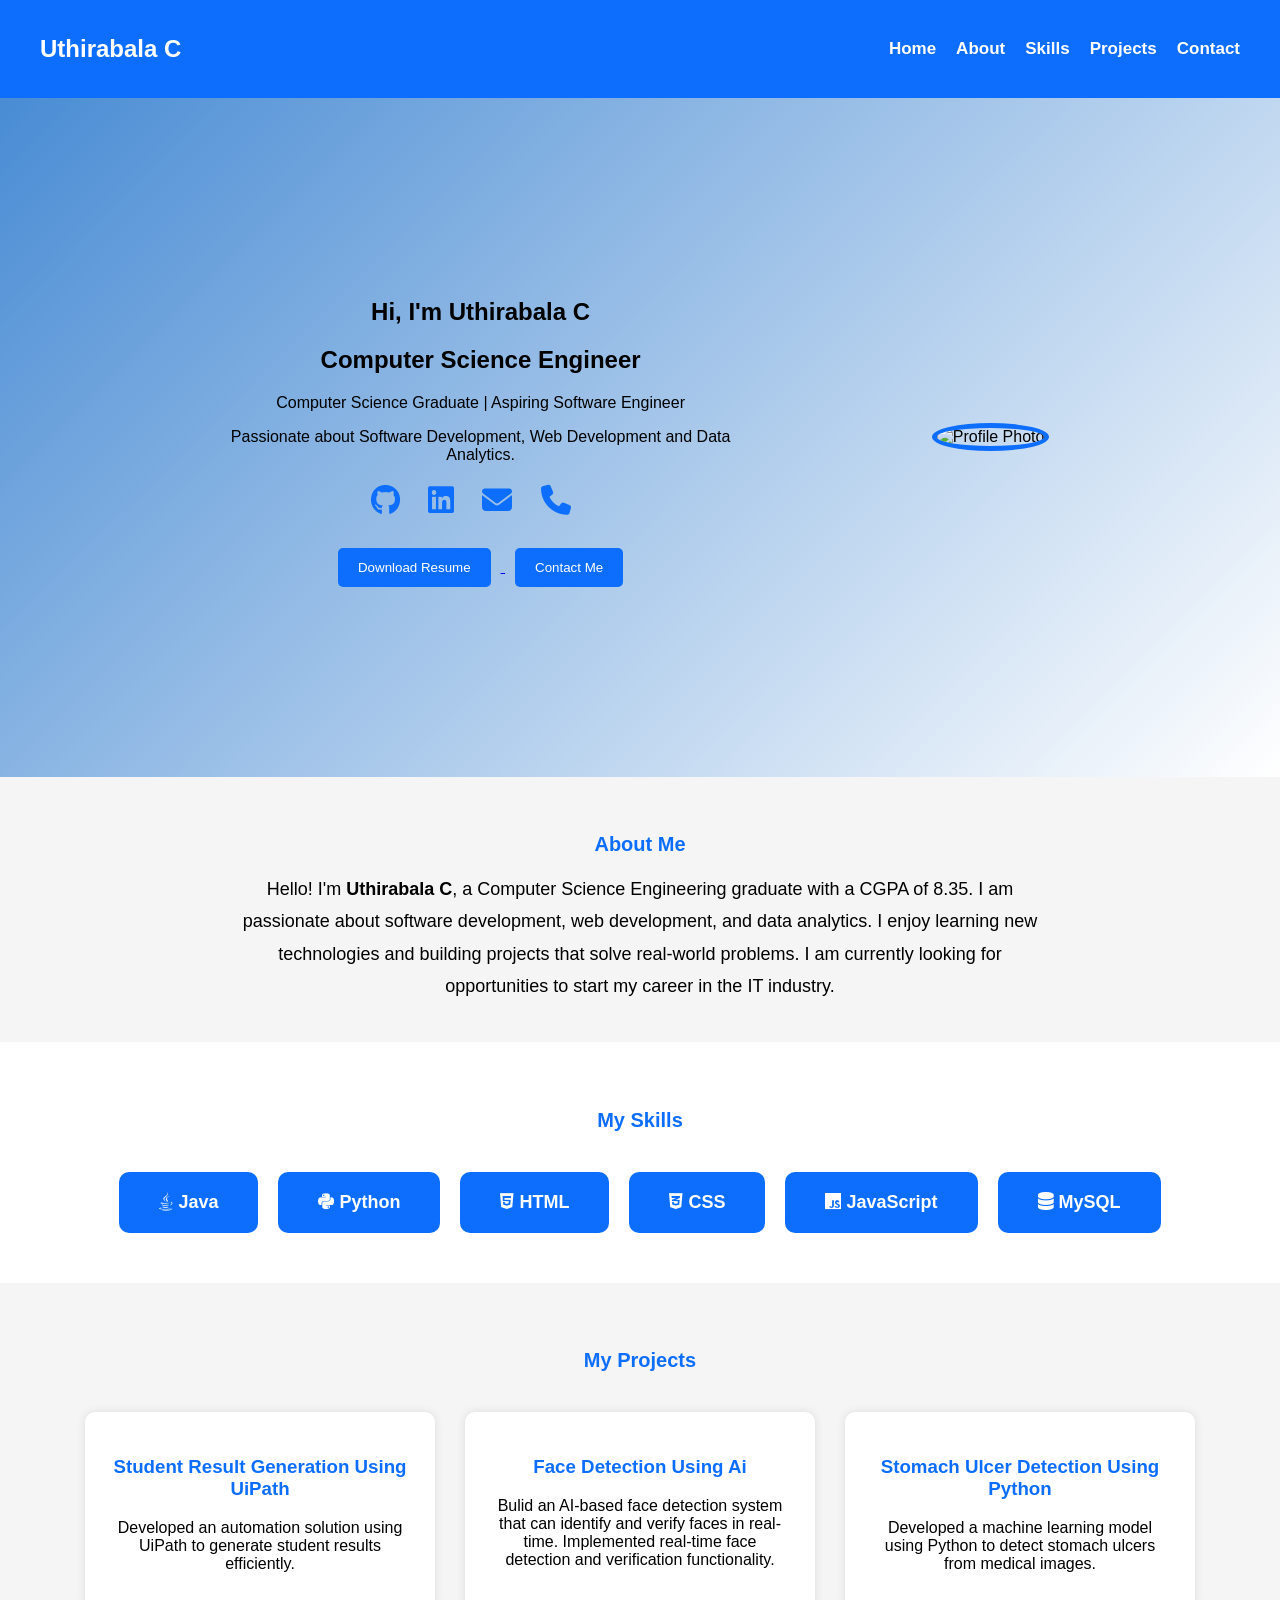
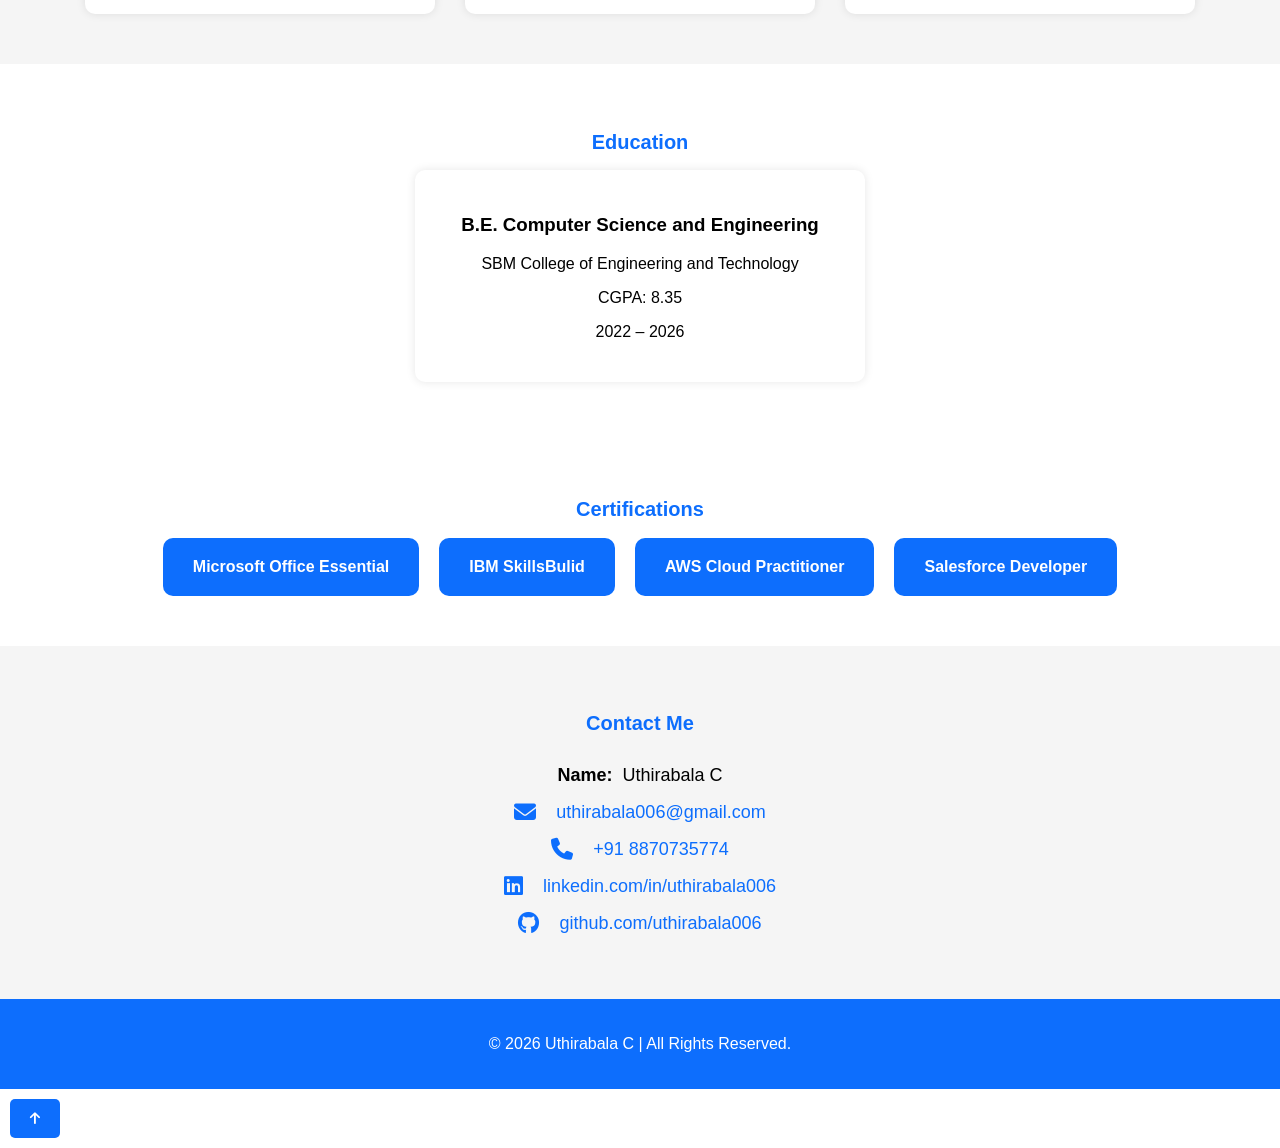
==== index.html @ cbb1283b "Rename intel.html to index.html" ====
<!DOCTYPE html>
<html lang="en">
<head>
    <meta charset="UTF-8">
    <meta name="viewport" content="width=device-width, initial-scale=1.0">
    <title>Uthirabala Portfolio</title>
    <link rel="stylesheet" href="style.css">
    <link rel="stylesheet" href="https://cdnjs.cloudflare.com/ajax/libs/font-awesome/6.6.0/css/all.min.css">
</head>
<body>
<header>
    <nav>
        <h2>Uthirabala C</h2>

        <ul>
            <li><a href="#home">Home</a></li>
            <li><a href="#about">About</a></li>
            <li><a href="#skills">Skills</a></li>
            <li><a href="#projects">Projects</a></li>
            <li><a href="#contact">Contact</a></li>
        </ul>
    </nav>
</header>
<section id="home">

    <div class="home-content">

        <div class="text">

            <h1>Hi, I'm Uthirabala C</h1>

            <h2>Computer Science Engineer</h2>

            <p>
                Computer Science Graduate | Aspiring Software Engineer 
            </p>

            <p>
                Passionate about Software Development,
                Web Development and Data Analytics.
            </p>
            <div class="social-icons">

    <a href="https://github.com/uthirabala006" target="_blank">
        <i class="fa-brands fa-github"></i>
    </a>

    <a href="https://www.linkedin.com/in/uthirabala006" target="_blank">
        <i class="fa-brands fa-linkedin"></i>
    </a>

    <a href="mailto:uthirabala006@gmail.com">
        <i class="fa-solid fa-envelope"></i>
    </a>

    <a href="tel:+918870735774">
        <i class="fa-solid fa-phone"></i>
    </a>

</div>

           <a href="assets/resume.pdf" download>
    <button>Download Resume</button>
</a>

            <button>Contact Me</button>

        </div>

        <div class="image">

            <img src="images/profile.jpg" alt="Profile Photo">

        </div>

    </div>

</section>
<section id="about">
    <h2>About Me</h2>

    <p>
        Hello! I'm <strong>Uthirabala C</strong>, a Computer Science Engineering graduate with a CGPA of 8.35.
        I am passionate about software development, web development, and data analytics.
        I enjoy learning new technologies and building projects that solve real-world problems.
        I am currently looking for opportunities to start my career in the IT industry.
    </p>
</section>
<section id="skills">

    <h2>My Skills</h2>

    <div class="skills-container">

       <div class="skill-card">
    <i class="fa-brands fa-java"></i>
    Java
</div>

<div class="skill-card">
    <i class="fa-brands fa-python"></i>
    Python
</div>

<div class="skill-card">
    <i class="fa-brands fa-html5"></i>
    HTML
</div>

<div class="skill-card">
    <i class="fa-brands fa-css3-alt"></i>
    CSS
</div>

<div class="skill-card">
    <i class="fa-brands fa-js"></i>
    JavaScript
</div>

<div class="skill-card">
    <i class="fa-solid fa-database"></i>
    MySQL
</div>

    </div>

</section>
<section id="projects">

    <h2>My Projects</h2>

    <div class="projects-container">

        <div class="project-card">
            <h3>Student Result Generation Using UiPath</h3>
            <p>
                Developed an automation solution using UiPath to generate student results efficiently.
            </p>
        </div>

        <div class="project-card">
            <h3>Face Detection Using Ai</h3>
            <p>
                Bulid an AI-based face detection system that can identify and verify faces in real-time.
                Implemented real-time face detection and verification functionality.
            </p>
        </div>

        <div class="project-card">
            <h3>Stomach Ulcer Detection Using Python</h3>
            <p>
                Developed a machine learning model using Python to detect stomach ulcers from medical images.
            </p>
        </div>

</section>
<section id="education">

    <h2>Education</h2>

    <div class="education-card">
        <h3>B.E. Computer Science and Engineering</h3>

        <p>SBM College of Engineering and Technology</p>

        <p>CGPA: 8.35</p>

        <p>2022 – 2026</p>
    </div>

</section>
<section id="certifications">

    <h2>Certifications</h2>

    <div class="cert-container">

        <div class="cert-card">
            Microsoft Office Essential 
        </div>

        <div class="cert-card">
            IBM SkillsBulid
        </div>

        <div class="cert-card">
            AWS Cloud Practitioner 
        </div>

        <div class="cert-card">
           Salesforce Developer
        </div>

    </div>

</section>
<section id="contact">

    <h2>Contact Me</h2>

    <p><strong>Name:</strong> Uthirabala C</p>

    <p>
    <i class="fa-solid fa-envelope"></i>
    <a href="mailto:uthirabala006@gmail.com">
        uthirabala006@gmail.com
    </a>
</p>

<p>
    <i class="fa-solid fa-phone"></i>
    <a href="tel:+918870735774">
        +91 8870735774
    </a>
</p>

<p>
    <i class="fa-brands fa-linkedin"></i>
    <a href="https://www.linkedin.com/in/uthirabala006" target="_blank">
        linkedin.com/in/uthirabala006
    </a>
</p>

<p>
    <i class="fa-brands fa-github"></i>
    <a href="https://github.com/uthirabala006" target="_blank">
        github.com/uthirabala006
    </a>
</p>

</section>
<footer>

    <p>© 2026 Uthirabala C | All Rights Reserved.</p>

</footer>

    <script src="script.js"></script>
    <button onclick="topFunction()" id="topBtn">

<i class="fa-solid fa-arrow-up"></i>

</button>
</body>
</html>
---- style.css ----
html{
    scroll-behavior: smooth;
}
body{
    margin:0;
    font-family:Arial,sans-serif;
}

nav{
    display:flex;
    justify-content:space-between;
    align-items:center;
    background:#0d6efd;
    color:white;
    padding:15px 40px;

    position:sticky;
    top:0;
    z-index:1000;
}

nav ul{
    list-style:none;
    display:flex;
    gap:20px;
}

nav a{
    color:white;
    text-decoration:none;
}
nav a{
    font-size: 17px;
    font-weight: 600;
}
nav a:hover{
    color:yellow;
}

#home{
    text-align:center;
    padding:100px 20px;
}
#home{
    background:linear-gradient(135deg,#498cd4,#ffffff);
    padding:100px 50px;
}

button{
    padding:12px 20px;
    margin:10px;
    border:none;
    background:#0d6efd;
    color:white;
    cursor:pointer;
    border-radius:5px;
}
button:hover,
.resume-btn:hover{
    transform:scale(1.05);
    transition:0.3s;
}
#about{
    padding:40px 30px;
    background:#f5f5f5;
    text-align:center;
}

#about h2{
    color:#0d6efd;
    font-size:20px;
}

#about p{
    max-width:800px;
    margin:auto;
    font-size:18px;
    line-height:1.8;
}
#skills{
    padding:50px 40px;
    text-align:center;
}

#skills h2{
    color:#0d6efd;
    font-size:20px;
    margin-bottom:40px;
}

.skills-container{
    display:flex;
    flex-wrap:wrap;
    justify-content:center;
    gap:20px;
}

.skill-card{
    background:#0d6efd;
    color:white;
    padding:20px 40px;
    border-radius:10px;
    font-size:18px;
    font-weight:bold;
    transition:0.3s;
}


.skill-card:hover{
    transform:scale(1.1);
}
#projects{
    padding:50px 40px;
    background:#f5f5f5;
    text-align:center;
}

#projects h2{
    color:#0d6efd;
    font-size:20px;
    margin-bottom:40px;
}

.projects-container{
    display:flex;
    flex-wrap:wrap;
    justify-content:center;
    gap:30px;
}

.project-card{
    width:300px;
    background:white;
    padding:25px;
    border-radius:10px;
    box-shadow:0 0 10px rgba(0,0,0,0.1);
    transition:0.3s;
}

.project-card:hover{
    transform:translateY(-10px);
}

.project-card h3{
    color:#0d6efd;
}
#education,
#certifications{
    padding:50px 40px;
    text-align:center;
}

#education h2,
#certifications h2{
    color:#0d6efd;
    font-size:20px;
}

.education-card{
    width:400px;
    margin:auto;
    background:white;
    padding:25px;
    border-radius:10px;
    box-shadow:0 0 10px rgba(0,0,0,0.1);
}

.cert-container{
    display:flex;
    justify-content:center;
    gap:20px;
    flex-wrap:wrap;
}

.cert-card{
    background:#0d6efd;
    color:white;
    padding:20px 30px;
    border-radius:10px;
    font-weight:bold;
}
.home-content{
    display:flex;
    justify-content:space-around;
    align-items:center;
    flex-wrap:wrap;
    padding:80px;
}

.image img{
    width:250px;
    height:250px;
    border-radius:50%;
    object-fit:cover;
    border:5px solid #0d6efd;
}

.text{
    max-width:500px;
}
#contact{
    padding:50px 40px;
    text-align:center;
    background:#f5f5f5;
}

#contact h2{
    color:#0d6efd;
    font-size:20px;
    margin-bottom:30px;
}

#contact p{
    font-size:18px;
    margin:15px;
}

#contact a{
    color:#0d6efd;
    text-decoration:none;
}

#contact a:hover{
    text-decoration:underline;
}
footer{
    background:#0d6efd;
    color:white;
    text-align:center;
    padding:20px;
}
#contact i{
    color:#0d6efd;
    margin-right:10px;
    font-size:22px;
}

#contact p{
    display:flex;
    justify-content:center;
    align-items:center;
    gap:10px;
}
.social-icons{
    margin:20px 0;
}

.social-icons a{
    text-decoration:none;
    margin-right:20px;
    color:#0d6efd;
    font-size:30px;
    transition:0.3s;
}

.social-icons a:hover{
    color:#084298;
    transform:translateY(-5px);
}
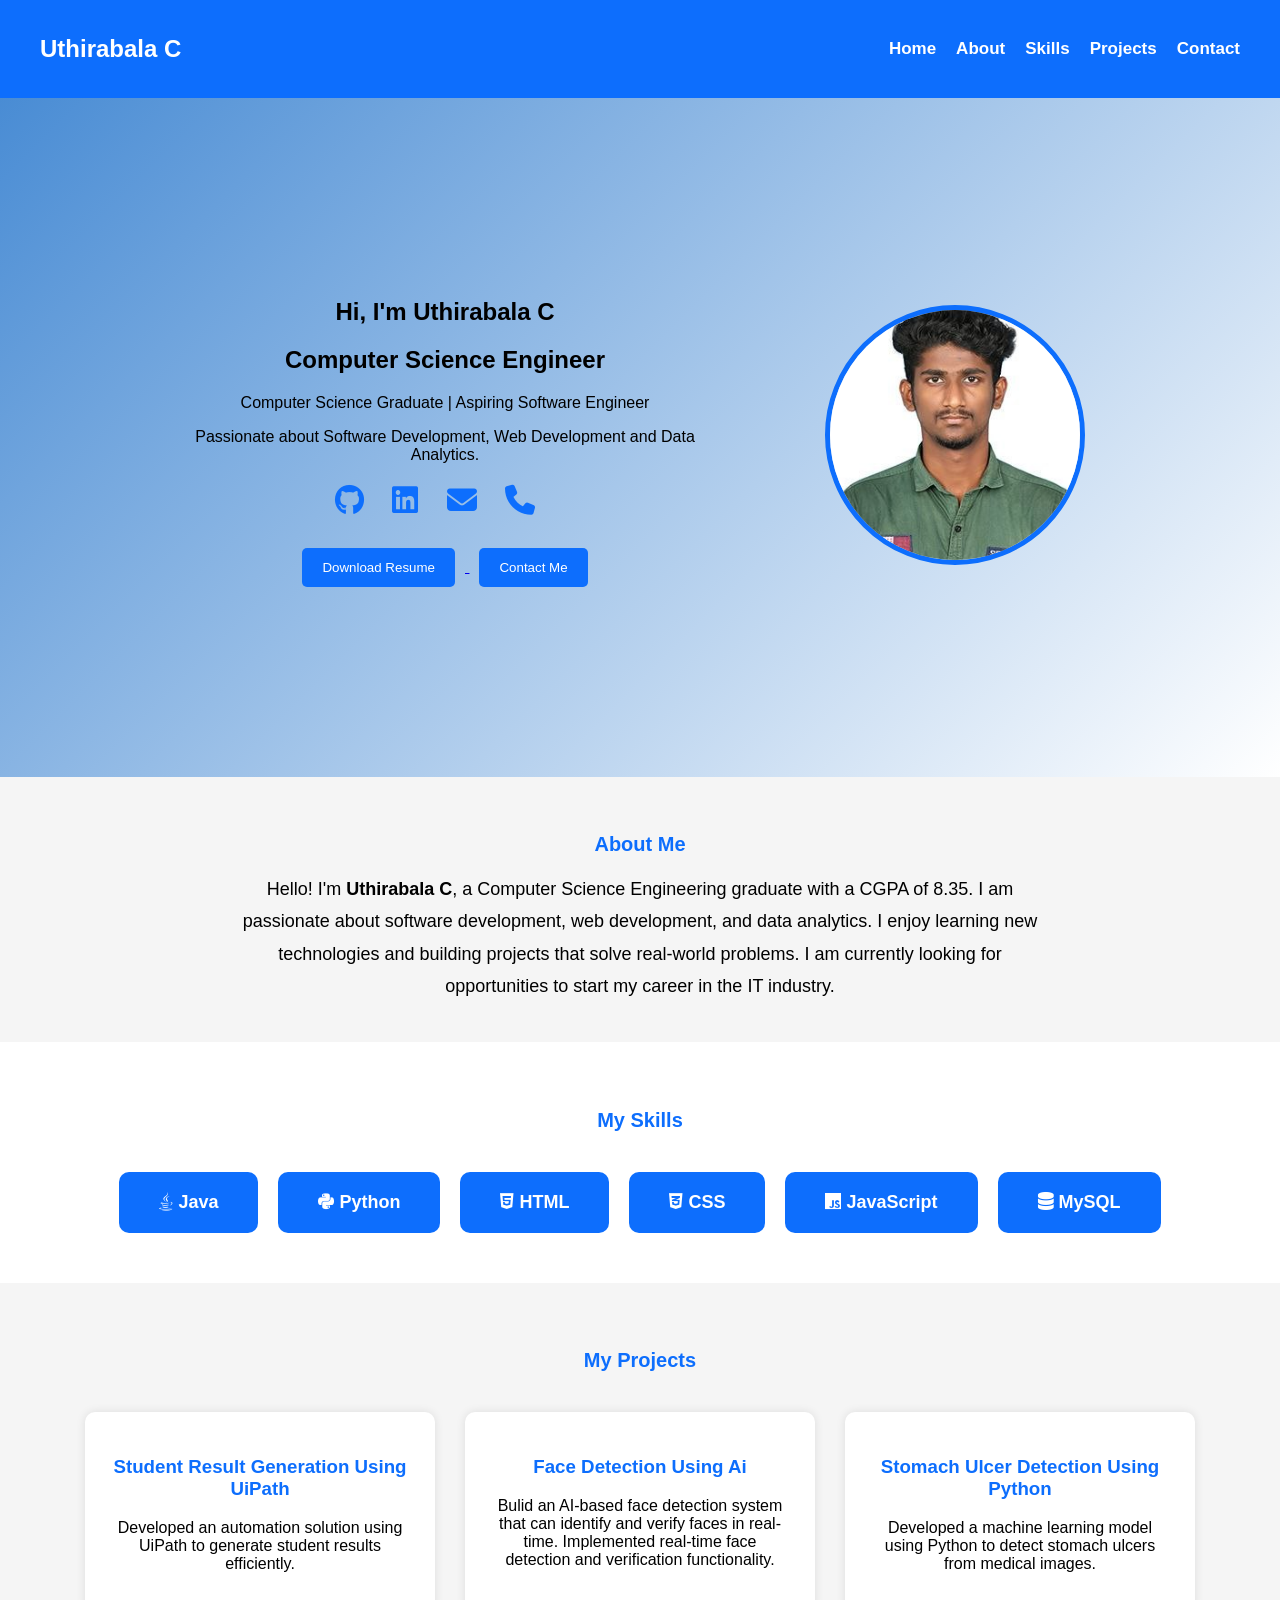
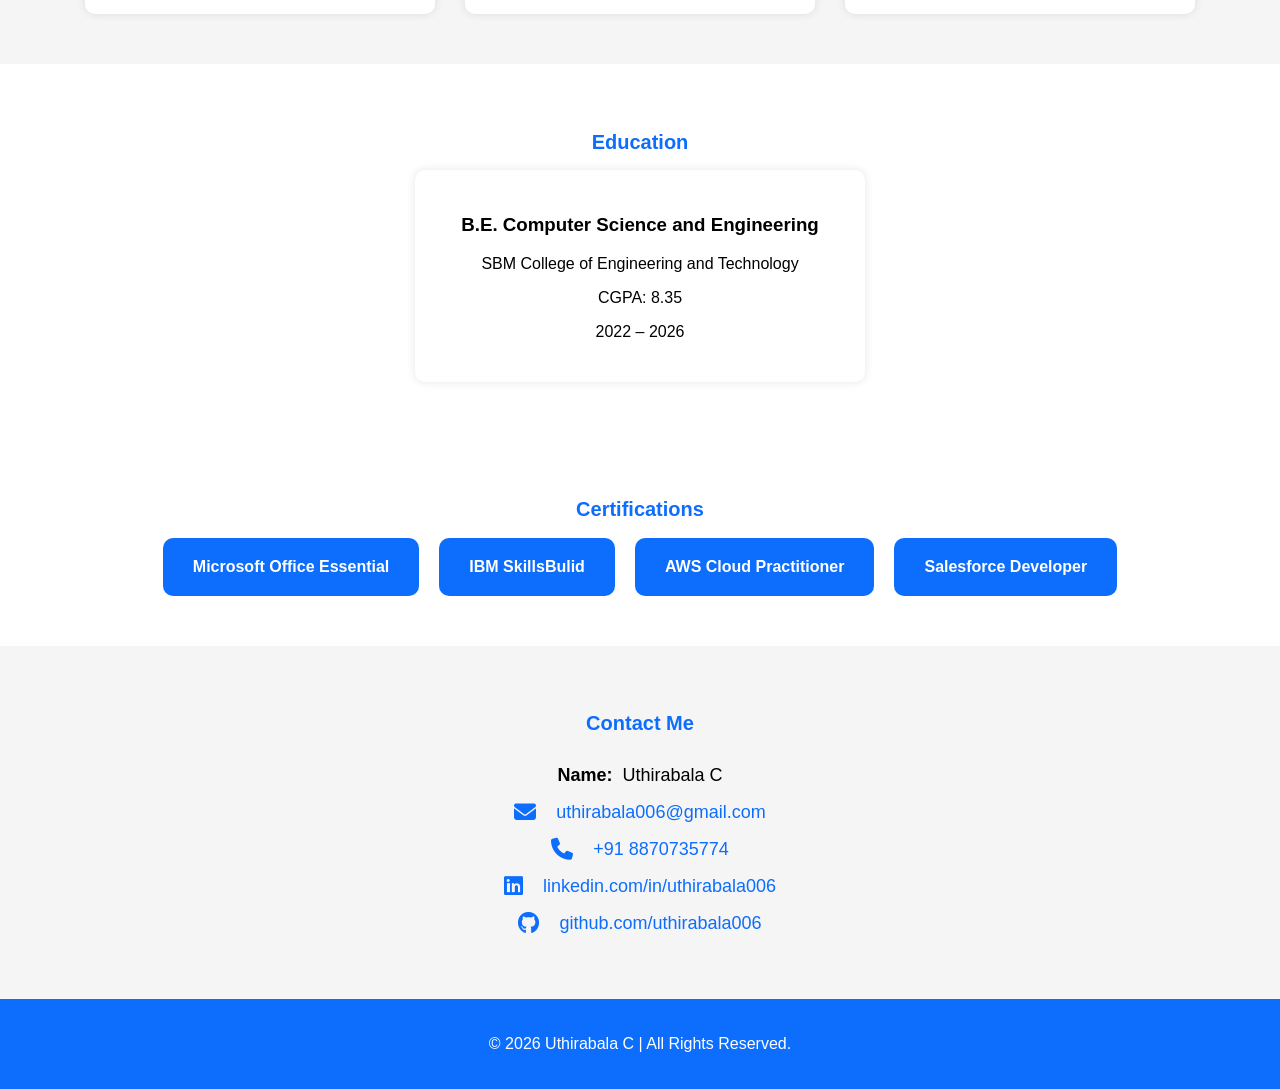
==== commit 3227b0af: "update the index file" ====
--- a/index.html
+++ b/index.html
@@ -69,7 +69,7 @@
 
         <div class="image">
 
-            <img src="images/profile.jpg" alt="Profile Photo">
+            <img src="images/profile.jpg.jpg" alt="Profile Photo">
 
         </div>
 
@@ -236,10 +236,5 @@
 </footer>
 
     <script src="script.js"></script>
-    <button onclick="topFunction()" id="topBtn">
-
-<i class="fa-solid fa-arrow-up"></i>
-
-</button>
-</body>
-</html>
+    </body>
+</html>
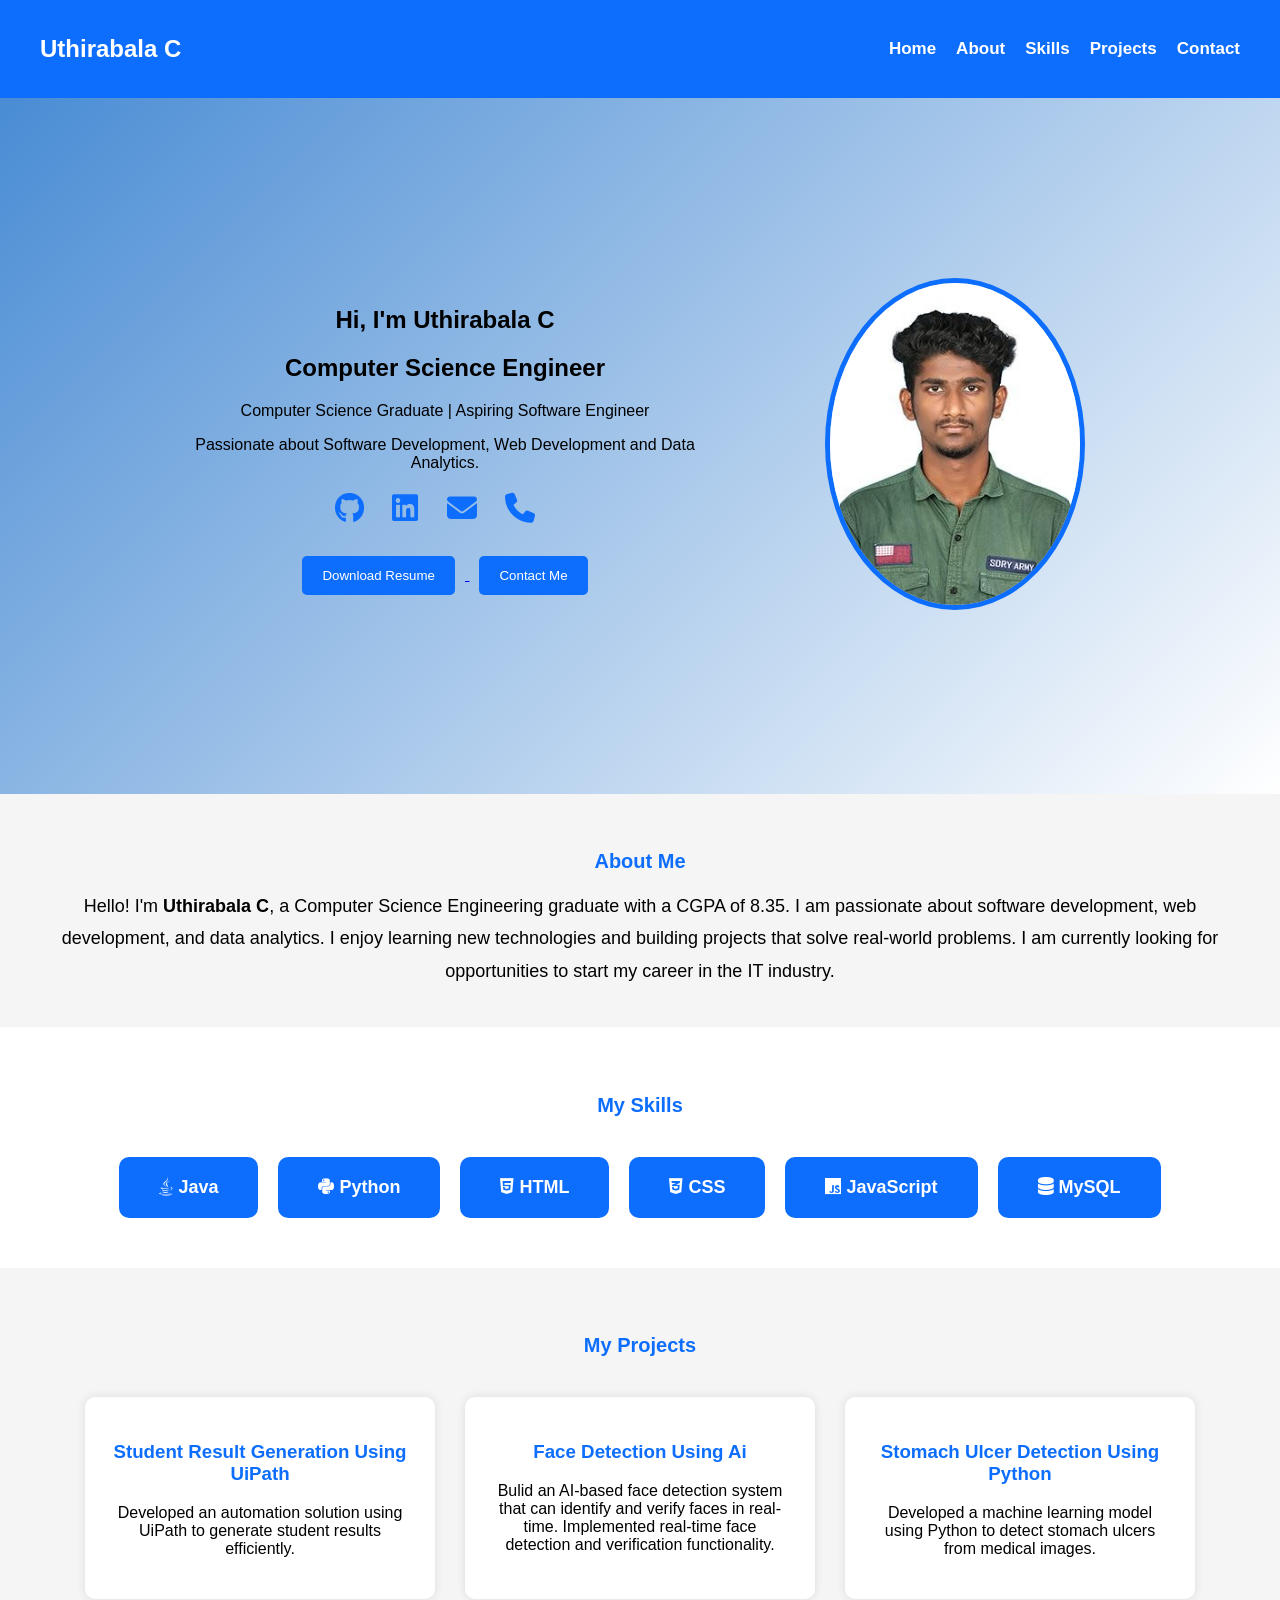
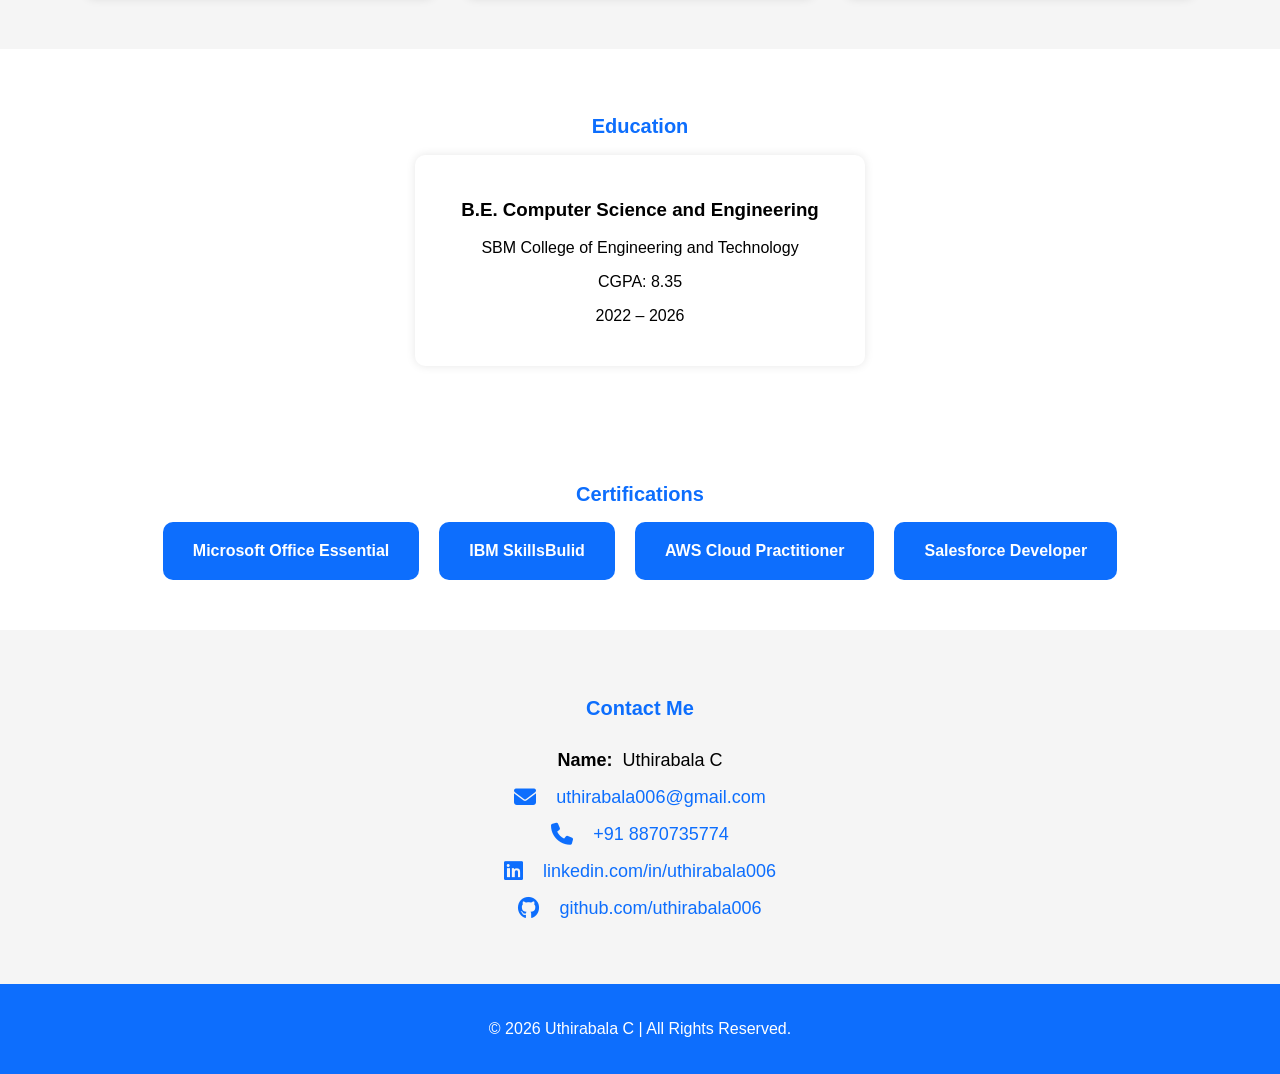
==== commit d7f78652: "Made portfolio respomsive" ====
--- a/index.html
+++ b/index.html
@@ -63,7 +63,9 @@
     <button>Download Resume</button>
 </a>
 
-            <button>Contact Me</button>
+            <a href="#contact">
+    <button>Contact Me</button>
+</a>
 
         </div>
 
--- a/style.css
+++ b/style.css
@@ -72,7 +72,8 @@
 }
 
 #about p{
-    max-width:800px;
+    width:100%;
+    max-width:1200px;
     margin:auto;
     font-size:18px;
     line-height:1.8;
@@ -189,7 +190,8 @@
 
 .image img{
     width:250px;
-    height:250px;
+    max-width:100%;
+    height:auto;
     border-radius:50%;
     object-fit:cover;
     border:5px solid #0d6efd;
@@ -257,5 +259,74 @@
     color:#084298;
     transform:translateY(-5px);
 }
-
-
+/* Mobile Responsive */
+
+@media screen and (max-width:768px){
+
+nav{
+    flex-direction:column;
+    padding:15px;
+}
+
+nav h2{
+    margin-bottom:15px;
+}
+
+nav ul{
+    flex-direction:column;
+    align-items:center;
+    padding:0;
+    gap:10px;
+}
+
+.home-content{
+    flex-direction:column-reverse;
+    padding:30px 20px;
+    text-align:center;
+}
+
+.text{
+    max-width:100%;
+}
+
+.image img{
+    width:180px;
+    margin-bottom:20px;
+}
+
+#home{
+    padding:60px 20px;
+}
+
+.project-card,
+.education-card{
+    width:100%;
+    box-sizing:border-box;
+}
+
+.skill-card{
+    width:100%;
+    box-sizing:border-box;
+}
+
+#about,
+#skills,
+#projects,
+#education,
+#certifications,
+#contact{
+    padding:40px 20px;
+}
+
+#contact p{
+    flex-direction:column;
+}
+
+button{
+    width:100%;
+    max-width:250px;
+}
+
+}
+
+
